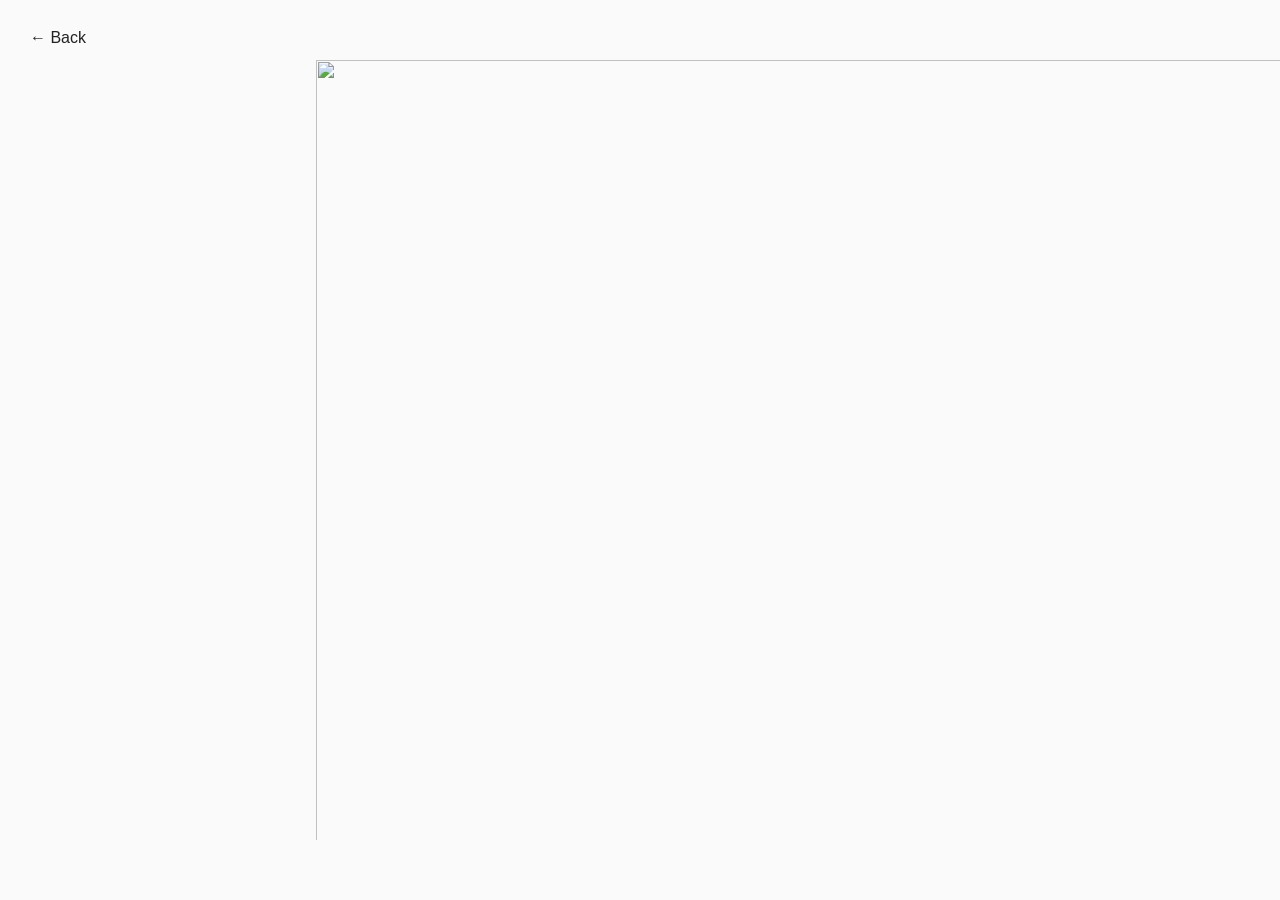
==== photos.html @ 8e5b80ee "Update photos.html" ====
<!DOCTYPE html>
<html>
<head>
    <title>Photos</title>
    <meta name="viewport" content="width=device-width, initial-scale=1.0">
    <link rel="stylesheet" href="style.css">
</head>
<body>
    <div class="media-page">
        <a href="index.html">← Back</a>
        <div class="media-item">
            <div class="text-content">
                <div class="image-title"></div>
                <div class="image-subtitle"></div>
            </div>
            <img src="images/IMG_1250.jpg" alt="">
        </div>
        <div class="media-item">
            <div class="text-content">
                <div class="image-title"></div>
                <div class="image-subtitle"></div>
            </div>
            <img src="images/IMG_0069.jpg" alt="">
        </div>
        <div class="media-item">
            <div class="text-content">
                <div class="image-title"></div>
                <div class="image-subtitle"></div>
            </div>
            <img src="images/IMG_0671.jpg" alt="">
        </div>
        <div class="media-item">
            <div class="text-content">
                <div class="image-title"></div>
                <div class="image-subtitle"></div>
            </div>
            <img src="images/IMG_0293.jpg" alt="">
        </div>
        <div class="media-item">
            <div class="text-content">
                <div class="image-title"></div>
                <div class="image-subtitle"></div>
            </div>
            <img src="images/IMG_1225_01.jpg" alt="">
        </div>
        <div class="media-item">
            <div class="text-content">
                <div class="image-title"></div>
                <div class="image-subtitle"></div>
            </div>
            <img src="images/IMG_0933.jpg" alt="">
        </div>
        <div class="media-item">
            <div class="text-content">
                <div class="image-title"></div>
                <div class="image-subtitle"></div>
            </div>
            <img src="images/IMG_1222.jpg" alt="">
        </div>
        <div class="media-item">
            <div class="text-content">
                <div class="image-title"></div>
                <div class="image-subtitle"></div>
            </div>
            <img src="images/IMG_0120_01.jpg" alt="">
        </div>
        <div class="media-item">
            <div class="text-content">
                <div class="image-title"></div>
                <div class="image-subtitle"></div>
            </div>
            <img src="images/IMG_0098.jpg" alt="">
        </div>
        <div class="media-item">
            <div class="text-content">
                <div class="image-title"></div>
                <div class="image-subtitle"></div>
            </div>
            <img src="images/IMG_0094.JPG" alt="">
        </div>
        <div class="media-item">
            <div class="text-content">
                <div class="image-title"></div>
                <div class="image-subtitle"></div>
            </div>
            <img src="images/IMG_0005.jpg" alt="">
        </div>
        

</body>
</html>
---- style.css ----
/* Neutral colors + basic reset */
:root {
    --bg: #fafafa;
    --text: #222;
    --border: #ddd;
  }
  body {
    font-family: Helvetica, Arial, sans-serif;
    background: var(--bg);
    color: var(--text);
    line-height: 1.6;
    margin: 0;
    padding: 0;
    max-width: 100%;
    height: 100vh;
    overflow: hidden;
    overflow-x: hidden;
  }
  a { color: inherit; text-decoration: none; }
  a:hover { text-decoration: underline; }
  
  /* Homepage menu (centered) */
  .homepage {
    height: 100vh;
    display: flex;
    flex-direction: column;
    justify-content: center;
    align-items: center;
    text-align: center;
  }
  .menu {
    font-size: 1.2rem;
    line-height: 2;
  }
  
  /* Media pages (full-bleed) */
  .media-page {
    height: 100vh;
    overflow-y: auto;
    overflow-x: hidden;
    padding: 0;
    display: flex;
    flex-direction: column;
    align-items: flex-end;
    gap: 60px;
    padding-right: -10vw;
    width: 100%;
    box-sizing: border-box;
  }
  .media-page a {
    position: fixed;
    top: 20px;
    left: 20px;
    z-index: 1;
    background: var(--bg);
    padding: 5px 10px;
  }
  .media-item {
    position: relative;
    width: 100%;
    display: flex;
    justify-content: flex-end;
    align-items: center;
    margin-right: -10vw;
  }
  .text-content {
    position: absolute;
    left: 40px;
    bottom: 60px;
    max-width: calc(100% - 80vw - 40px);
    padding-right: 80px;
    z-index: 1;
    font-family: Helvetica, Arial, sans-serif;
  }
  .image-title {
    font-size: 1.2rem;
    margin-bottom: 0.5rem;
    font-weight: normal;
    font-family: Helvetica, Arial, sans-serif;
  }
  .image-subtitle {
    font-size: 0.9rem;
    line-height: 1.4;
    color: var(--text);
    opacity: 0.8;
    font-family: Helvetica, Arial, sans-serif;
  }
  .media-page img {
    width: 90vw;
    height: 100vh;
    object-fit: contain;
    display: block;
    margin: 0;
    padding: 60px;
    box-sizing: border-box;
    margin-left: auto;
  }
  
  /* Mobile optimization */
  @media (max-width: 768px) {
    .media-page {
        padding-right: 0;
        gap: 30px;
    }

    .media-item {
        margin-right: 0;
    }
    
    .text-content {
        left: 20px;
        bottom: 30px;
        max-width: calc(100% - 90vw - 20px);
        padding-right: 80px;
    }

    .image-title {
        font-size: 1rem;
        margin-bottom: 0.3rem;
    }

    .image-subtitle {
        font-size: 0.85rem;
        line-height: 1.3;
    }
    
    .media-page a {
        top: 10px;
        left: 10px;
    }
    
    .media-page img {
        width: 100vw;
        padding: 30px;
    }
  }
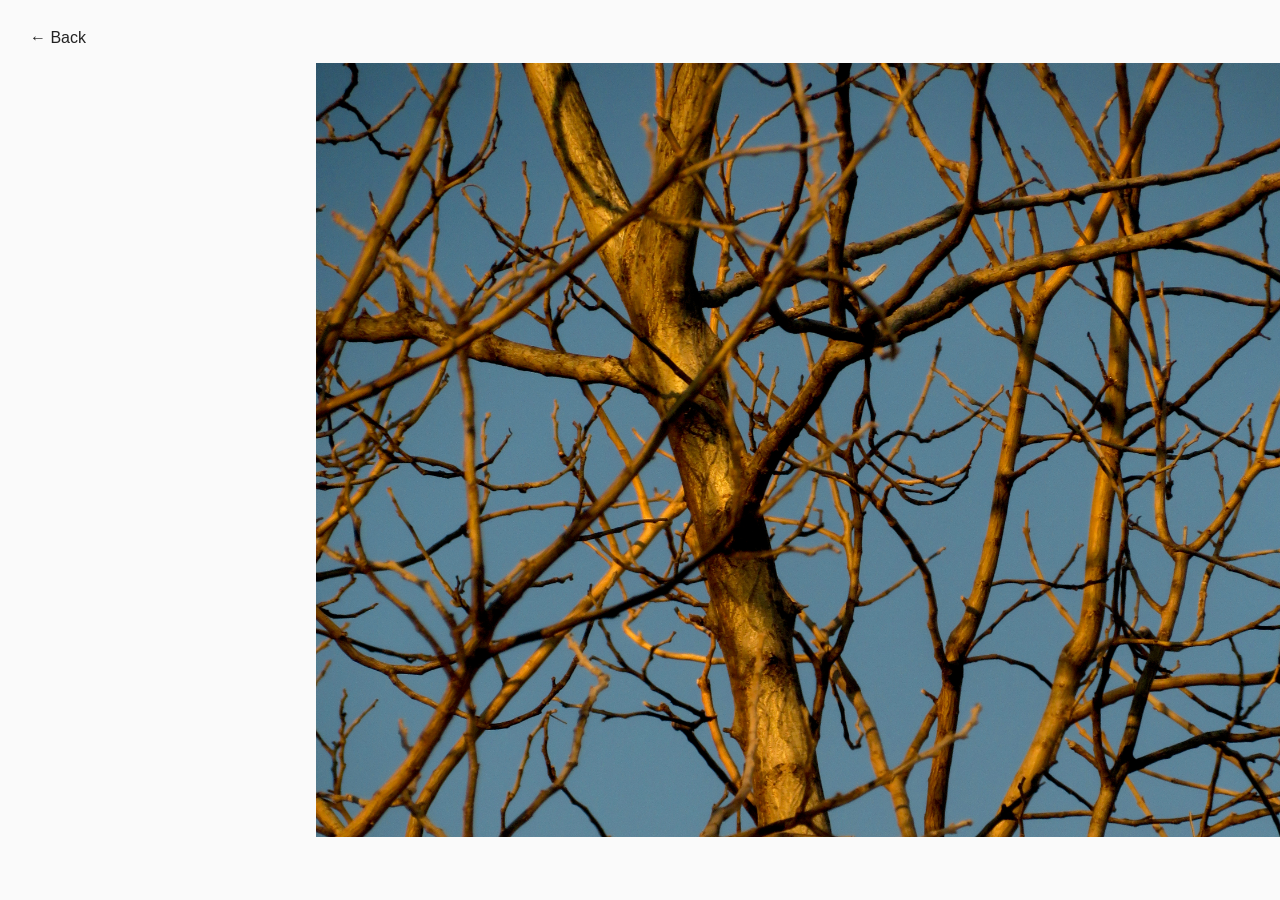
==== commit 63eef883: "Update photos.html" ====
--- a/photos.html
+++ b/photos.html
@@ -13,56 +13,14 @@
                 <div class="image-title"></div>
                 <div class="image-subtitle"></div>
             </div>
-            <img src="images/IMG_1250.jpg" alt="">
+            <img src="images/IMG_0010_01.jpg" alt="">
         </div>
         <div class="media-item">
             <div class="text-content">
                 <div class="image-title"></div>
                 <div class="image-subtitle"></div>
             </div>
-            <img src="images/IMG_0069.jpg" alt="">
-        </div>
-        <div class="media-item">
-            <div class="text-content">
-                <div class="image-title"></div>
-                <div class="image-subtitle"></div>
-            </div>
-            <img src="images/IMG_0671.jpg" alt="">
-        </div>
-        <div class="media-item">
-            <div class="text-content">
-                <div class="image-title"></div>
-                <div class="image-subtitle"></div>
-            </div>
-            <img src="images/IMG_0293.jpg" alt="">
-        </div>
-        <div class="media-item">
-            <div class="text-content">
-                <div class="image-title"></div>
-                <div class="image-subtitle"></div>
-            </div>
-            <img src="images/IMG_1225_01.jpg" alt="">
-        </div>
-        <div class="media-item">
-            <div class="text-content">
-                <div class="image-title"></div>
-                <div class="image-subtitle"></div>
-            </div>
-            <img src="images/IMG_0933.jpg" alt="">
-        </div>
-        <div class="media-item">
-            <div class="text-content">
-                <div class="image-title"></div>
-                <div class="image-subtitle"></div>
-            </div>
-            <img src="images/IMG_1222.jpg" alt="">
-        </div>
-        <div class="media-item">
-            <div class="text-content">
-                <div class="image-title"></div>
-                <div class="image-subtitle"></div>
-            </div>
-            <img src="images/IMG_0120_01.jpg" alt="">
+            <img src="images/IMG_0005.jpg" alt="">
         </div>
         <div class="media-item">
             <div class="text-content">
@@ -83,11 +41,86 @@
                 <div class="image-title"></div>
                 <div class="image-subtitle"></div>
             </div>
-            <img src="images/IMG_0005.jpg" alt="">
+            <img src="images/IMG_1250.jpg" alt="">
+        </div>
+        <div class="media-item">
+            <div class="text-content">
+                <div class="image-title"></div>
+                <div class="image-subtitle"></div>
+            </div>
+            <img src="images/IMG_1225_01.jpg" alt="">
+        </div>
+        <div class="media-item">
+            <div class="text-content">
+                <div class="image-title"></div>
+                <div class="image-subtitle"></div>
+            </div>
+            <img src="images/IMG_1222.jpg" alt="">
+        </div>
+        <div class="media-item">
+            <div class="text-content">
+                <div class="image-title"></div>
+                <div class="image-subtitle"></div>
+            </div>
+            <img src="images/IMG_1072.jpg" alt="">
+        </div>
+        <div class="media-item">
+            <div class="text-content">
+                <div class="image-title"></div>
+                <div class="image-subtitle"></div>
+            </div>
+            <img src="images/IMG_0933.jpg" alt="">
+        </div>
+           <div class="media-item">
+            <div class="text-content">
+                <div class="image-title"></div>
+                <div class="image-subtitle"></div>
+            </div>
+            <img src="images/IMG_0712.jpg" alt="">
+        </div>
+        <div class="media-item">
+            <div class="text-content">
+                <div class="image-title"></div>
+                <div class="image-subtitle"></div>
+            </div>
+            <img src="images/IMG_0671.jpg" alt="">
+        </div>
+        <div class="media-item">
+            <div class="text-content">
+                <div class="image-title"></div>
+                <div class="image-subtitle"></div>
+            </div>
+            <img src="images/IMG_0637.jpg" alt="">
+        </div>
+        <div class="media-item">
+            <div class="text-content">
+                <div class="image-title"></div>
+                <div class="image-subtitle"></div>
+            </div>
+            <img src="images/IMG_0430.jpg" alt="">
+        </div>
+        <div class="media-item">
+            <div class="text-content">
+                <div class="image-title"></div>
+                <div class="image-subtitle"></div>
+            </div>
+            <img src="images/IMG_0293.jpg" alt="">
+        </div>
+        <div class="media-item">
+            <div class="text-content">
+                <div class="image-title"></div>
+                <div class="image-subtitle"></div>
+            </div>
+            <img src="images/IMG_0256.jpg" alt="">
+        </div>
+        <div class="media-item">
+            <div class="text-content">
+                <div class="image-title"></div>
+                <div class="image-subtitle"></div>
+            </div>
+            <img src="images/IMG_0069.jpg" alt="">
         </div>
         
 
 </body>
 </html>
-
-
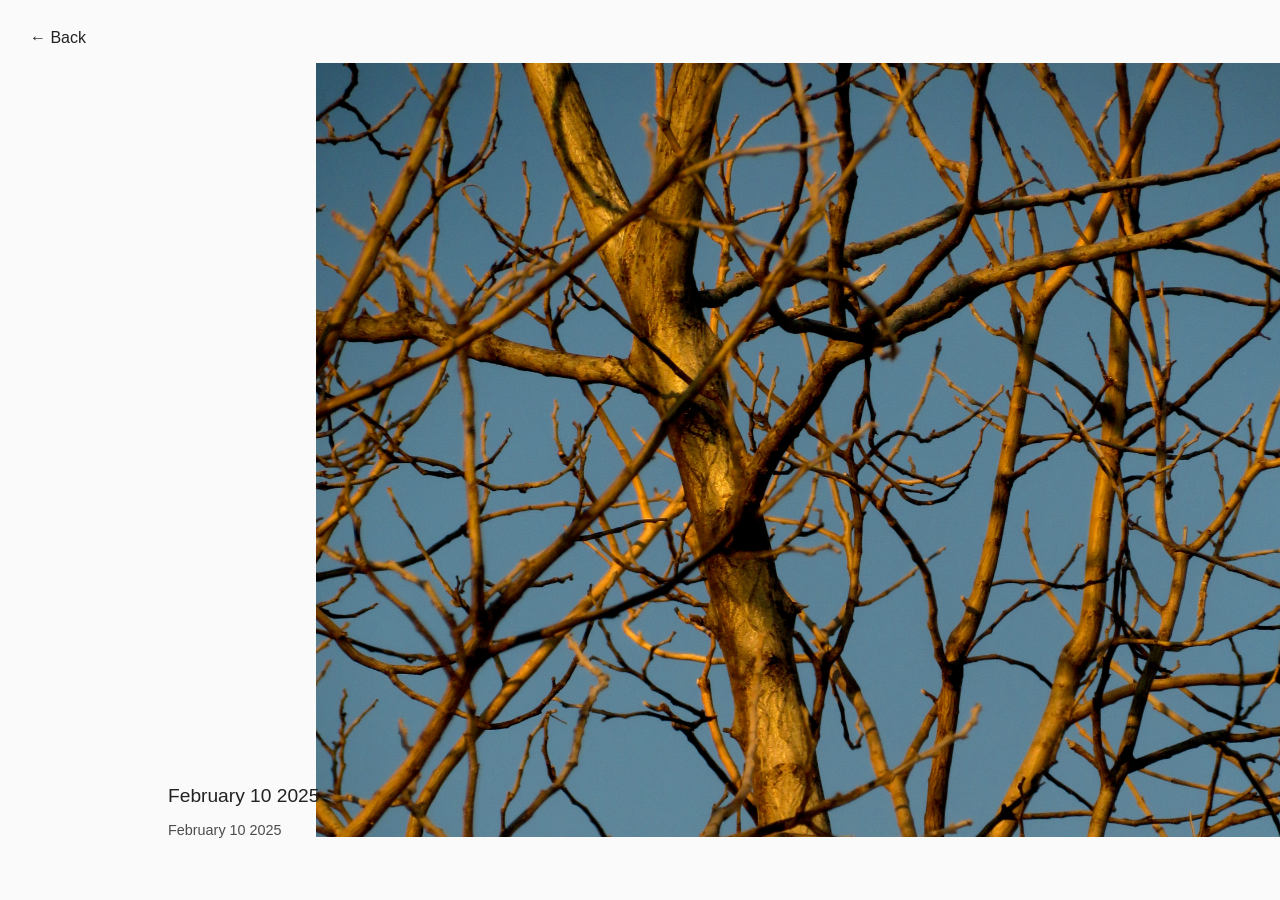
==== commit 0eea7b7c: "Update photos.html" ====
--- a/photos.html
+++ b/photos.html
@@ -10,10 +10,10 @@
         <a href="index.html">← Back</a>
         <div class="media-item">
             <div class="text-content">
-                <div class="image-title"></div>
-                <div class="image-subtitle"></div>
+                <div class="image-title">February 10 2025</div>
+                <div class="image-subtitle">February 10 2025</div>
             </div>
-            <img src="images/IMG_0010_01.jpg" alt="">
+            <img src="images/IMG_0010_01.jpg" alt="February 10 2025">
         </div>
         <div class="media-item">
             <div class="text-content">
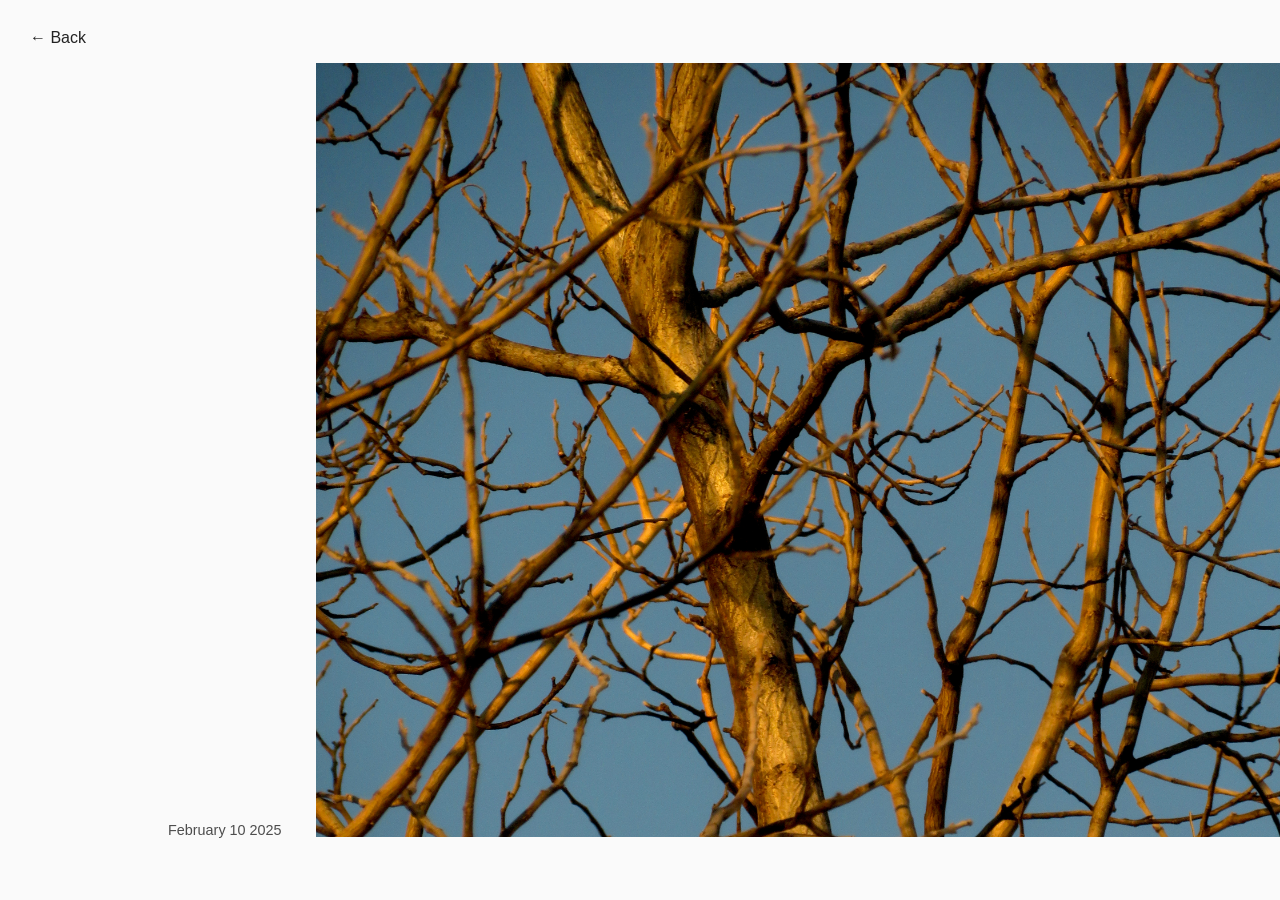
==== commit 1809d60a: "Update photos.html dates" ====
--- a/photos.html
+++ b/photos.html
@@ -10,113 +10,113 @@
         <a href="index.html">← Back</a>
         <div class="media-item">
             <div class="text-content">
-                <div class="image-title">February 10 2025</div>
+                <div class="image-title"></div>
                 <div class="image-subtitle">February 10 2025</div>
             </div>
-            <img src="images/IMG_0010_01.jpg" alt="February 10 2025">
+            <img src="images/IMG_0010_01.jpg" alt="">
         </div>
         <div class="media-item">
             <div class="text-content">
                 <div class="image-title"></div>
-                <div class="image-subtitle"></div>
+                <div class="image-subtitle">February 07 2025<</div>
             </div>
             <img src="images/IMG_0005.jpg" alt="">
         </div>
         <div class="media-item">
             <div class="text-content">
                 <div class="image-title"></div>
-                <div class="image-subtitle"></div>
+                <div class="image-subtitle">August 26 2024</div>
             </div>
             <img src="images/IMG_0098.jpg" alt="">
         </div>
         <div class="media-item">
             <div class="text-content">
                 <div class="image-title"></div>
-                <div class="image-subtitle"></div>
+                <div class="image-subtitle">August 26 2024</div>
             </div>
             <img src="images/IMG_0094.JPG" alt="">
         </div>
         <div class="media-item">
             <div class="text-content">
                 <div class="image-title"></div>
-                <div class="image-subtitle"></div>
+                <div class="image-subtitle">April 28 2024</div>
             </div>
             <img src="images/IMG_1250.jpg" alt="">
         </div>
         <div class="media-item">
             <div class="text-content">
                 <div class="image-title"></div>
-                <div class="image-subtitle"></div>
+                <div class="image-subtitle">March 22 2024</div>
             </div>
             <img src="images/IMG_1225_01.jpg" alt="">
         </div>
         <div class="media-item">
             <div class="text-content">
                 <div class="image-title"></div>
-                <div class="image-subtitle"></div>
+                <div class="image-subtitle">March 19 2024</div>
             </div>
             <img src="images/IMG_1222.jpg" alt="">
         </div>
         <div class="media-item">
             <div class="text-content">
                 <div class="image-title"></div>
-                <div class="image-subtitle"></div>
+                <div class="image-subtitle">November 12 2023</div>
             </div>
             <img src="images/IMG_1072.jpg" alt="">
         </div>
         <div class="media-item">
             <div class="text-content">
                 <div class="image-title"></div>
-                <div class="image-subtitle"></div>
+                <div class="image-subtitle">September 14 2023</div>
             </div>
             <img src="images/IMG_0933.jpg" alt="">
         </div>
            <div class="media-item">
             <div class="text-content">
                 <div class="image-title"></div>
-                <div class="image-subtitle"></div>
+                <div class="image-subtitle">August 23 2026</div>
             </div>
             <img src="images/IMG_0712.jpg" alt="">
         </div>
         <div class="media-item">
             <div class="text-content">
                 <div class="image-title"></div>
-                <div class="image-subtitle"></div>
+                <div class="image-subtitle">July 30 2023</div>
             </div>
             <img src="images/IMG_0671.jpg" alt="">
         </div>
         <div class="media-item">
             <div class="text-content">
                 <div class="image-title"></div>
-                <div class="image-subtitle"></div>
+                <div class="image-subtitle">July 14 2023</div>
             </div>
             <img src="images/IMG_0637.jpg" alt="">
         </div>
         <div class="media-item">
             <div class="text-content">
                 <div class="image-title"></div>
-                <div class="image-subtitle"></div>
+                <div class="image-subtitle">September 17 2021</div>
             </div>
             <img src="images/IMG_0430.jpg" alt="">
         </div>
         <div class="media-item">
             <div class="text-content">
                 <div class="image-title"></div>
-                <div class="image-subtitle"></div>
+                <div class="image-subtitle">August 24 2021</div>
             </div>
             <img src="images/IMG_0293.jpg" alt="">
         </div>
         <div class="media-item">
             <div class="text-content">
                 <div class="image-title"></div>
-                <div class="image-subtitle"></div>
+                <div class="image-subtitle">June 29 2021</div>
             </div>
             <img src="images/IMG_0256.jpg" alt="">
         </div>
         <div class="media-item">
             <div class="text-content">
                 <div class="image-title"></div>
-                <div class="image-subtitle"></div>
+                <div class="image-subtitle">September 16 2020</div>
             </div>
             <img src="images/IMG_0069.jpg" alt="">
         </div>
